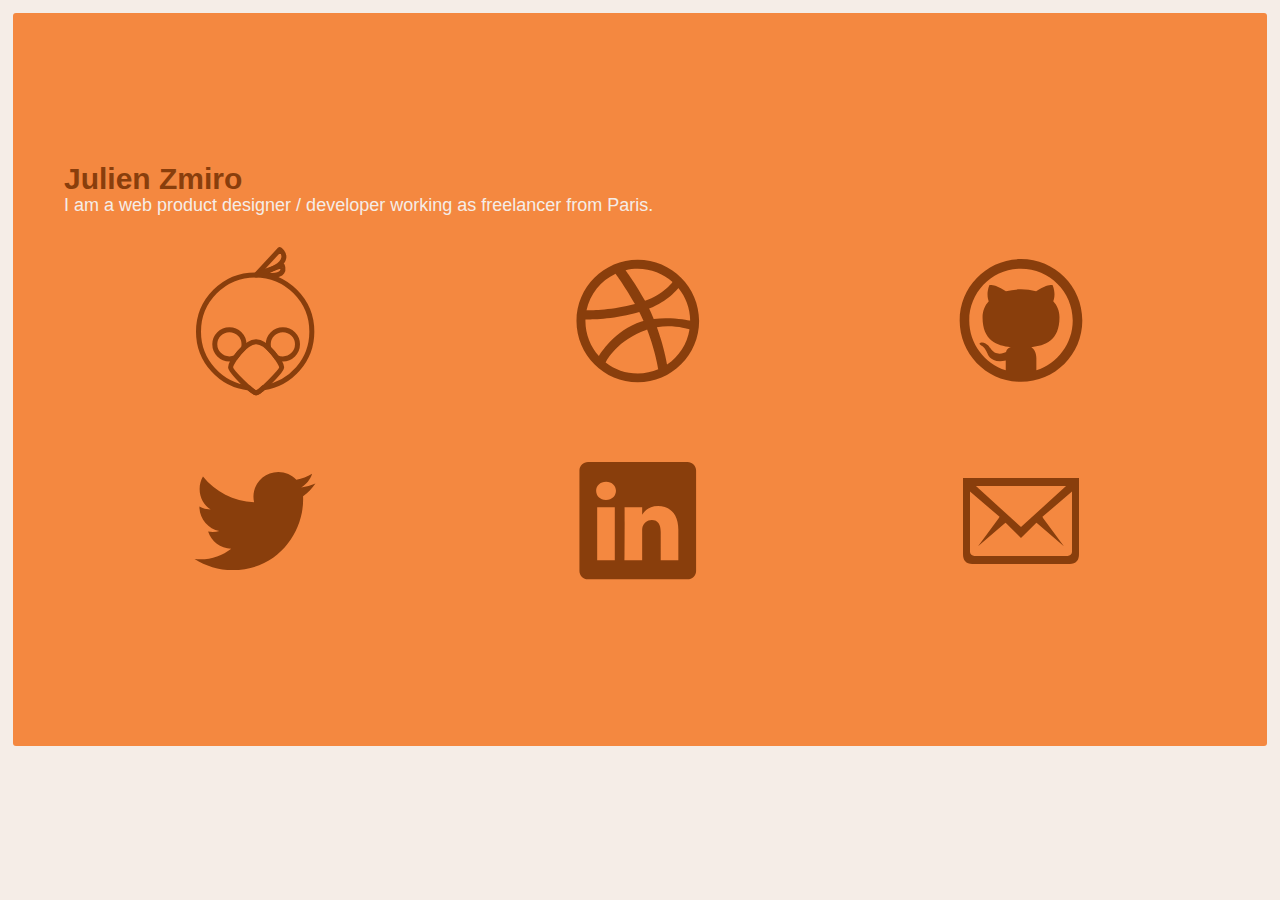
==== index.html @ 88763d29 "Initial commit" ====
<!DOCTYPE html>
<!--[if lt IE 7]>      <html class="no-js lt-ie9 lt-ie8 lt-ie7"> <![endif]-->
<!--[if IE 7]>         <html class="no-js lt-ie9 lt-ie8"> <![endif]-->
<!--[if IE 8]>         <html class="no-js lt-ie9"> <![endif]-->
<!--[if gt IE 8]><!--> <html class="no-js"> <!--<![endif]-->
    <head>
        <meta charset="utf-8">
        <meta http-equiv="X-UA-Compatible" content="IE=edge,chrome=1">
        <title>Julien Zmiro - UX / UI designer and developer</title>
        <meta name="description" content="Julien Zmiro, UX / UI / product designer and developer.">
        <meta name="viewport" content="width=device-width">
        <link rel="stylesheet" href="css/screen.css">
        <!--<script src="js/vendor/modernizr-2.6.2.min.js"></script>-->
    </head>
    <body>

        <section id="container">
            <header>
                <h1>Julien Zmiro</h1>
                <p>I am a web product designer / developer working as freelancer from Paris.</p>
            </header>
            <nav class="clearfix">
                <a href="http://www.n3rdb1rd.com" title="My UX design portfolio">
                    <svg version="1.1"
                         xmlns="http://www.w3.org/2000/svg" xmlns:xlink="http://www.w3.org/1999/xlink" xmlns:a="http://ns.adobe.com/AdobeSVGViewerExtensions/3.0/"
                         x="0px" y="0px" width="128px" height="156px" viewBox="-5 -4 128 156" overflow="visible" enable-background="new -5 -4 128 156"
                         xml:space="preserve">
                    <defs>
                    </defs>
                    <path fill="none" stroke="#893E0C" stroke-width="5" stroke-miterlimit="10" d="M47.432,101.404
                        c0.383-1.307,0.598-2.686,0.598-4.115c0-8.076-6.546-14.622-14.622-14.622c-8.076,0-14.622,6.546-14.622,14.622
                        c0,8.075,6.546,14.622,14.622,14.622c2.213,0,4.304-0.507,6.185-1.388C41.758,107.447,44.477,104.173,47.432,101.404z"/>
                    <path fill="none" stroke="#893E0C" stroke-width="5" stroke-linecap="round" stroke-linejoin="round" stroke-miterlimit="10" d="
                        M60.139,28.012L83.75,2.5C83.75,2.5,102.525,15.523,60.139,28.012z"/>
                    <path fill="none" stroke="#893E0C" stroke-width="5" stroke-linecap="round" stroke-linejoin="round" stroke-miterlimit="10" d="
                        M62.574,26.721L86.17,18.47C86.17,18.469,93.71,33.068,62.574,26.721z"/>
                    <path fill="none" stroke="#893E0C" stroke-width="5" stroke-miterlimit="10" d="M86.868,82.667c-8.075,0-14.622,6.546-14.622,14.622
                        c0,1.486,0.227,2.921,0.638,4.273c2.841,2.705,5.46,5.873,7.578,8.854c1.937,0.946,4.104,1.493,6.406,1.493
                        c8.075,0,14.622-6.547,14.622-14.622S94.943,82.667,86.868,82.667z"/>
                    <path fill="none" stroke="#893E0C" stroke-width="5" stroke-miterlimit="10" d="M61.197,145.461
                        c0.064-0.032,0.131-0.065,0.199-0.102c0.174-0.092,0.359-0.197,0.555-0.315c0.061-0.037,0.118-0.07,0.182-0.109
                        c0.543-0.341,1.159-0.771,1.834-1.282c0.031-0.022,0.062-0.048,0.093-0.07c0.312-0.236,0.634-0.489,0.967-0.756
                        c0.057-0.045,0.114-0.092,0.173-0.139c0.333-0.269,0.675-0.549,1.026-0.844c0.035-0.029,0.069-0.058,0.104-0.088
                        c0.397-0.335,0.803-0.681,1.22-1.044c27.32-4.052,48.284-27.599,48.284-56.045C115.834,53.371,90.463,28,59.167,28
                        S2.5,53.371,2.5,84.667c0,29.19,22.075,53.218,50.441,56.319c0.008,0.008,0.017,0.014,0.025,0.021
                        c0.385,0.327,0.76,0.642,1.127,0.944c0.045,0.036,0.089,0.073,0.134,0.109c0.352,0.288,0.694,0.562,1.026,0.824
                        c0.032,0.024,0.064,0.051,0.096,0.075c0.728,0.569,1.406,1.071,2.016,1.486c0.028,0.019,0.053,0.034,0.08,0.053
                        c0.258,0.174,0.503,0.331,0.735,0.473c0.068,0.041,0.131,0.077,0.197,0.116c0.187,0.109,0.363,0.207,0.529,0.292
                        c0.066,0.033,0.132,0.067,0.195,0.097c0.159,0.075,0.304,0.135,0.44,0.184c0.048,0.017,0.1,0.039,0.145,0.053
                        c0.171,0.052,0.326,0.085,0.453,0.085c0.129,0,0.287-0.035,0.462-0.09c0.046-0.015,0.101-0.038,0.149-0.057
                        C60.889,145.602,61.037,145.539,61.197,145.461z"/>
                    <path fill="none" stroke="#893E0C" stroke-width="5" stroke-miterlimit="10" d="M60.139,145.799
                        c-3.582,0-25.519-21.324-25.519-25.52c0-4.196,14.185-25.521,25.519-25.521c11.334,0,25.52,21.8,25.52,25.521
                        S63.721,145.799,60.139,145.799z"/>
                    </svg>
                    <h2>My UX design portfolio</h2>
                </a>
                <a href="http://www.dribbble.com/zmiro" title="My dribbble profile">
                    <svg version="1.1"
                         xmlns="http://www.w3.org/2000/svg" xmlns:xlink="http://www.w3.org/1999/xlink" xmlns:a="http://ns.adobe.com/AdobeSVGViewerExtensions/3.0/"
                         x="0px" y="0px" width="128px" height="156px" viewBox="-2.485 -16.667 128 156"
                         overflow="visible" enable-background="new -2.485 -16.667 128 156" xml:space="preserve">
                    <g id="ball_1_">
                        <g>
                            <path fill-rule="evenodd" clip-rule="evenodd" fill="#893e0c" d="M61.317,0C27.507,0,0,27.507,0,61.317
                                c0,33.811,27.507,61.318,61.317,61.318c33.811,0,61.318-27.507,61.318-61.318C122.635,27.507,95.128,0,61.317,0z M101.859,28.277
                                c7.295,8.913,11.712,20.264,11.827,32.625c-1.727-0.365-19.043-3.877-36.47-1.686c-0.368-0.897-0.742-1.798-1.129-2.703
                                c-1.087-2.554-2.256-5.091-3.474-7.586C91.978,41.021,100.754,29.771,101.859,28.277z M61.317,9.022
                                c13.308,0,25.47,4.992,34.719,13.198c-0.942,1.342-8.827,11.938-27.45,18.919c-8.582-15.768-18.095-28.722-19.542-30.661
                                C52.982,9.529,57.092,9.022,61.317,9.022z M39.051,13.999c1.38,1.894,10.74,14.863,19.418,30.29
                                c-24.499,6.506-46.077,6.412-48.419,6.381C13.445,34.418,24.398,20.91,39.051,13.999z M8.943,61.397
                                c0-0.536,0.01-1.069,0.027-1.601c2.292,0.047,27.671,0.374,53.827-7.454c1.5,2.935,2.932,5.913,4.246,8.888
                                c-0.692,0.195-1.381,0.403-2.063,0.624c-27.012,8.731-41.386,32.531-42.572,34.562C14.042,87.131,8.943,74.849,8.943,61.397z
                                 M61.317,113.772c-12.108,0-23.268-4.131-32.148-11.057c0.942-1.927,11.547-22.412,41.088-32.707
                                c0.115-0.039,0.23-0.077,0.346-0.116C77.956,89,80.997,105.014,81.776,109.61C75.488,112.288,68.573,113.772,61.317,113.772z
                                 M90.581,104.815c-0.536-3.187-3.324-18.519-10.175-37.343c16.413-2.628,30.832,1.674,32.624,2.238
                                C110.696,84.284,102.331,96.87,90.581,104.815z"/>
                        </g>
                    </g>
                    </svg>
                    <h2>My dribbble profile</h2>
                </a>
                <a href="http://www.github.com/julienzmiro" title="My gihub profile">
                    <svg version="1.1"
                         xmlns="http://www.w3.org/2000/svg" xmlns:xlink="http://www.w3.org/1999/xlink" xmlns:a="http://ns.adobe.com/AdobeSVGViewerExtensions/3.0/"
                         x="0px" y="0px" width="128px" height="156px" viewBox="-2.667 -16.064 128 156"
                         overflow="visible" enable-background="new -2.667 -16.064 128 156" xml:space="preserve">
                    <path fill="#893e0c" d="M122.651,61.356c0,33.914-27.44,61.355-61.357,61.355C27.44,122.711,0,95.27,0,61.356C0,27.502,27.44,0,61.294,0
                        C95.21,0,122.651,27.502,122.651,61.356 M76.695,111.207c21.091-6.949,36.37-26.603,36.37-49.851
                        c0-28.581-23.185-51.769-51.771-51.769c-28.519,0-51.707,23.188-51.707,51.769c0,23.248,15.338,42.96,36.492,49.851v-9.765
                        c-15.101,3.414-18.277-7.071-18.277-7.071c-2.396-6.172-5.87-7.789-5.87-7.789c-4.854-3.296,0.356-3.235,0.356-3.235
                        c5.334,0.359,8.148,5.451,8.148,5.451c5.035,8.63,13.364,5.514,15.941,4.255c0.778-3.775,3.715-4.555,4.674-4.854
                        C37.45,86.761,22.89,81.848,22.89,58.3c0-6.591,2.335-11.983,6.17-16.178c-0.599-1.558-2.696-7.669,0.597-15.998
                        c0,0,5.093-1.616,16.602,6.171c4.792-1.318,9.942-1.978,15.097-2.037c5.093,0.059,10.246,0.718,15.103,2.037
                        c11.505-7.788,16.533-6.171,16.533-6.171c3.297,8.329,1.259,14.44,0.601,15.998c3.895,4.195,6.23,9.587,6.23,16.178
                        c0,23.548-14.561,28.402-28.157,29.839c2.452,1.678,5.029,4.854,5.029,10.905V111.207z"/>
                    </svg>
                    <h2>My github profile</h2>
                </a>
                <a href="http://www.twitter.com/zmiro" title="Twitter">
                    <svg version="1.1"
                         xmlns="http://www.w3.org/2000/svg" xmlns:xlink="http://www.w3.org/1999/xlink" xmlns:a="http://ns.adobe.com/AdobeSVGViewerExtensions/3.0/"
                         x="0px" y="0px" width="128px" height="156px" viewBox="-3.556 -28.879 128 156"
                         overflow="visible" enable-background="new -3.556 -28.879 128 156" xml:space="preserve">
                    <path fill="#893e0c" d="M120.889,11.63c-4.447,1.973-9.228,3.306-14.244,3.905c5.12-3.069,9.053-7.93,10.904-13.722
                        c-4.792,2.842-10.101,4.906-15.75,6.019C97.275,3.012,90.829,0,83.696,0C69.999,0,58.894,11.104,58.894,24.801
                        c0,1.944,0.219,3.837,0.642,5.652C38.924,29.419,20.648,19.545,8.416,4.54c-2.135,3.663-3.358,7.923-3.358,12.469
                        c0,8.605,4.378,16.196,11.033,20.644c-4.065-0.129-7.89-1.245-11.233-3.103c-0.002,0.104-0.002,0.208-0.002,0.312
                        c0,12.017,8.549,22.04,19.895,24.319c-2.081,0.566-4.272,0.87-6.534,0.87c-1.598,0-3.151-0.155-4.666-0.445
                        c3.156,9.854,12.315,17.024,23.168,17.224C28.23,83.482,17.537,87.447,5.917,87.447C3.915,87.447,1.94,87.33,0,87.1
                        c10.976,7.037,24.013,11.144,38.019,11.144c45.619,0,70.566-37.792,70.566-70.566c0-1.075-0.024-2.145-0.072-3.209
                        C113.359,20.972,117.563,16.604,120.889,11.63z"/>
                    </svg>
                    <h2>My twitter profile</h2>
                </a>
                <a href="http://www.linkedin.com/in/julienzmiro" title="LinkedIn">
                    <svg version="1.1"
                         xmlns="http://www.w3.org/2000/svg" xmlns:xlink="http://www.w3.org/1999/xlink" xmlns:a="http://ns.adobe.com/AdobeSVGViewerExtensions/3.0/"
                         x="0px" y="0px" width="128px" height="156px" viewBox="-5.438 -18.979 128 156"
                         overflow="visible" enable-background="new -5.438 -18.979 128 156" xml:space="preserve">
                    <path fill="#893e0c" d="M108.035,0H8.622C3.861,0,0,3.766,0,8.409v100.578c0,4.645,3.861,8.408,8.622,8.408h99.414 c4.762,0,8.621-3.764,8.621-8.408V8.409C116.656,3.766,112.797,0,108.035,0z M35.362,98.272h-17.62V45.262h17.62V98.272z M26.553,38.024h-0.114c-5.915,0-9.737-4.071-9.737-9.158c0-5.202,3.939-9.159,9.969-9.159c6.026,0,9.737,3.958,9.852,9.159 C36.522,33.954,32.697,38.024,26.553,38.024z M98.896,98.272H81.278v-28.36c0-7.125-2.551-11.986-8.927-11.986 c-4.866,0-7.767,3.277-9.039,6.444c-0.466,1.132-0.58,2.716-0.58,4.3v29.603H45.113c0,0,0.231-48.037,0-53.011h17.619v7.509 c2.341-3.613,6.527-8.753,15.879-8.753c11.593,0,20.285,7.577,20.285,23.858V98.272z"/>
                    </svg>
                    <h2>My LinkedIn profile</h2>
                </a>
                <a href="http://www.n3rdb1rd.com/contact#email" title="Contact">
                    <svg version="1.1"
                         xmlns="http://www.w3.org/2000/svg" xmlns:xlink="http://www.w3.org/1999/xlink" xmlns:a="http://ns.adobe.com/AdobeSVGViewerExtensions/3.0/"
                         x="0px" y="0px" width="128px" height="156px" viewBox="-6 -35 128 156"
                         overflow="visible" enable-background="new -6 -35 128 156" xml:space="preserve">
                    <path fill="#893e0c" d="M0,0v76.111C0,82.545,2.9,86,9.333,86h97.334c6.434,0,9.333-3.455,9.333-9.889V0H0z M103.057,8L58,49.057
                        L12.943,8H103.057z M109,74.111c0,2.142-2.191,3.889-4.333,3.889H11.333C9.189,78,7,76.253,7,74.111V13.499l29.562,25.339
                        l-0.866,1.301l-20.64,28.193l26.222-22.694l1.315-0.98l15.401,15.396l15.399-15.396l1.301,0.98l26.194,22.694L80.194,40.14
                        l-0.759-1.301L109,13.499V74.111z"/>
                    </svg>
                    <h2>Reach me by email</h2>
                </a>
            </nav>
        </section>

        <script src="js/main-min.js"></script>

        <!-- Google Analytics: change UA-XXXXX-X to be your site's ID. -->
        <script>
            // var _gaq=[['_setAccount','UA-XXXXX-X'],['_trackPageview']];
            // (function(d,t){var g=d.createElement(t),s=d.getElementsByTagName(t)[0];
            // g.src=('https:'==location.protocol?'//ssl':'//www')+'.google-analytics.com/ga.js';
            // s.parentNode.insertBefore(g,s)}(document,'script'));
        </script>
    </body>
</html>
---- css/screen.css ----
/* normalize.css v1.1.0 | MIT License | git.io/normalize */
/* ==========================================================================
   HTML5 display definitions
   ========================================================================== */
/**
 * Correct `block` display not defined in IE 6/7/8/9 and Firefox 3.
 */
@media -sass-debug-info{filename{font-family:file\:\/\/\/Users\/julienzmiro\/Sites\/jz\/jzv13\/julienzmiro\.com\/sass\/_normalize\.scss}line{font-family:\0000322}}
article,
aside,
details,
figcaption,
figure,
footer,
header,
hgroup,
main,
nav,
section,
summary {
  display: block;
}

/**
 * Correct `inline-block` display not defined in IE 6/7/8/9 and Firefox 3.
 */
@media -sass-debug-info{filename{font-family:file\:\/\/\/Users\/julienzmiro\/Sites\/jz\/jzv13\/julienzmiro\.com\/sass\/_normalize\.scss}line{font-family:\0000332}}
audio,
canvas,
video {
  display: inline-block;
  *display: inline;
  *zoom: 1;
}

/**
 * Prevent modern browsers from displaying `audio` without controls.
 * Remove excess height in iOS 5 devices.
 */
@media -sass-debug-info{filename{font-family:file\:\/\/\/Users\/julienzmiro\/Sites\/jz\/jzv13\/julienzmiro\.com\/sass\/_normalize\.scss}line{font-family:\0000343}}
audio:not([controls]) {
  display: none;
  height: 0;
}

/**
 * Address styling not present in IE 7/8/9, Firefox 3, and Safari 4.
 * Known issue: no IE 6 support.
 */
@media -sass-debug-info{filename{font-family:file\:\/\/\/Users\/julienzmiro\/Sites\/jz\/jzv13\/julienzmiro\.com\/sass\/_normalize\.scss}line{font-family:\0000353}}
[hidden] {
  display: none;
}

/* ==========================================================================
   Base
   ========================================================================== */
/**
 * 1. Correct text resizing oddly in IE 6/7 when body `font-size` is set using
 *    `em` units.
 * 2. Prevent iOS text size adjust after orientation change, without disabling
 *    user zoom.
 */
@media -sass-debug-info{filename{font-family:file\:\/\/\/Users\/julienzmiro\/Sites\/jz\/jzv13\/julienzmiro\.com\/sass\/_normalize\.scss}line{font-family:\0000368}}
html {
  font-size: 100%;
  /* 1 */
  -webkit-text-size-adjust: 100%;
  /* 2 */
  -ms-text-size-adjust: 100%;
  /* 2 */
}

/**
 * Address `font-family` inconsistency between `textarea` and other form
 * elements.
 */
@media -sass-debug-info{filename{font-family:file\:\/\/\/Users\/julienzmiro\/Sites\/jz\/jzv13\/julienzmiro\.com\/sass\/_normalize\.scss}line{font-family:\0000383}}
html,
button,
input,
select,
textarea {
  font-family: sans-serif;
}

/**
 * Address margins handled incorrectly in IE 6/7.
 */
@media -sass-debug-info{filename{font-family:file\:\/\/\/Users\/julienzmiro\/Sites\/jz\/jzv13\/julienzmiro\.com\/sass\/_normalize\.scss}line{font-family:\0000391}}
body {
  margin: 0;
}

/* ==========================================================================
   Links
   ========================================================================== */
/**
 * Address `outline` inconsistency between Chrome and other browsers.
 */
@media -sass-debug-info{filename{font-family:file\:\/\/\/Users\/julienzmiro\/Sites\/jz\/jzv13\/julienzmiro\.com\/sass\/_normalize\.scss}line{font-family:\00003103}}
a:focus {
  outline: thin dotted;
}

/**
 * Improve readability when focused and also mouse hovered in all browsers.
 */
@media -sass-debug-info{filename{font-family:file\:\/\/\/Users\/julienzmiro\/Sites\/jz\/jzv13\/julienzmiro\.com\/sass\/_normalize\.scss}line{font-family:\00003112}}
a:active,
a:hover {
  outline: 0;
}

/* ==========================================================================
   Typography
   ========================================================================== */
/**
 * Address font sizes and margins set differently in IE 6/7.
 * Address font sizes within `section` and `article` in Firefox 4+, Safari 5,
 * and Chrome.
 */
@media -sass-debug-info{filename{font-family:file\:\/\/\/Users\/julienzmiro\/Sites\/jz\/jzv13\/julienzmiro\.com\/sass\/_normalize\.scss}line{font-family:\00003126}}
h1 {
  font-size: 2em;
  margin: 0.67em 0;
}

@media -sass-debug-info{filename{font-family:file\:\/\/\/Users\/julienzmiro\/Sites\/jz\/jzv13\/julienzmiro\.com\/sass\/_normalize\.scss}line{font-family:\00003131}}
h2 {
  font-size: 1.5em;
  margin: 0.83em 0;
}

@media -sass-debug-info{filename{font-family:file\:\/\/\/Users\/julienzmiro\/Sites\/jz\/jzv13\/julienzmiro\.com\/sass\/_normalize\.scss}line{font-family:\00003136}}
h3 {
  font-size: 1.17em;
  margin: 1em 0;
}

@media -sass-debug-info{filename{font-family:file\:\/\/\/Users\/julienzmiro\/Sites\/jz\/jzv13\/julienzmiro\.com\/sass\/_normalize\.scss}line{font-family:\00003141}}
h4 {
  font-size: 1em;
  margin: 1.33em 0;
}

@media -sass-debug-info{filename{font-family:file\:\/\/\/Users\/julienzmiro\/Sites\/jz\/jzv13\/julienzmiro\.com\/sass\/_normalize\.scss}line{font-family:\00003146}}
h5 {
  font-size: 0.83em;
  margin: 1.67em 0;
}

@media -sass-debug-info{filename{font-family:file\:\/\/\/Users\/julienzmiro\/Sites\/jz\/jzv13\/julienzmiro\.com\/sass\/_normalize\.scss}line{font-family:\00003151}}
h6 {
  font-size: 0.67em;
  margin: 2.33em 0;
}

/**
 * Address styling not present in IE 7/8/9, Safari 5, and Chrome.
 */
@media -sass-debug-info{filename{font-family:file\:\/\/\/Users\/julienzmiro\/Sites\/jz\/jzv13\/julienzmiro\.com\/sass\/_normalize\.scss}line{font-family:\00003160}}
abbr[title] {
  border-bottom: 1px dotted;
}

/**
 * Address style set to `bolder` in Firefox 3+, Safari 4/5, and Chrome.
 */
@media -sass-debug-info{filename{font-family:file\:\/\/\/Users\/julienzmiro\/Sites\/jz\/jzv13\/julienzmiro\.com\/sass\/_normalize\.scss}line{font-family:\00003169}}
b,
strong {
  font-weight: bold;
}

@media -sass-debug-info{filename{font-family:file\:\/\/\/Users\/julienzmiro\/Sites\/jz\/jzv13\/julienzmiro\.com\/sass\/_normalize\.scss}line{font-family:\00003173}}
blockquote {
  margin: 1em 40px;
}

/**
 * Address styling not present in Safari 5 and Chrome.
 */
@media -sass-debug-info{filename{font-family:file\:\/\/\/Users\/julienzmiro\/Sites\/jz\/jzv13\/julienzmiro\.com\/sass\/_normalize\.scss}line{font-family:\00003181}}
dfn {
  font-style: italic;
}

/**
 * Address differences between Firefox and other browsers.
 * Known issue: no IE 6/7 normalization.
 */
@media -sass-debug-info{filename{font-family:file\:\/\/\/Users\/julienzmiro\/Sites\/jz\/jzv13\/julienzmiro\.com\/sass\/_normalize\.scss}line{font-family:\00003190}}
hr {
  -moz-box-sizing: content-box;
  box-sizing: content-box;
  height: 0;
}

/**
 * Address styling not present in IE 6/7/8/9.
 */
@media -sass-debug-info{filename{font-family:file\:\/\/\/Users\/julienzmiro\/Sites\/jz\/jzv13\/julienzmiro\.com\/sass\/_normalize\.scss}line{font-family:\00003200}}
mark {
  background: #ff0;
  color: #000;
}

/**
 * Address margins set differently in IE 6/7.
 */
@media -sass-debug-info{filename{font-family:file\:\/\/\/Users\/julienzmiro\/Sites\/jz\/jzv13\/julienzmiro\.com\/sass\/_normalize\.scss}line{font-family:\00003210}}
p,
pre {
  margin: 1em 0;
}

/**
 * Correct font family set oddly in IE 6, Safari 4/5, and Chrome.
 */
@media -sass-debug-info{filename{font-family:file\:\/\/\/Users\/julienzmiro\/Sites\/jz\/jzv13\/julienzmiro\.com\/sass\/_normalize\.scss}line{font-family:\00003221}}
code,
kbd,
pre,
samp {
  font-family: monospace, serif;
  _font-family: "courier new", monospace;
  font-size: 1em;
}

/**
 * Improve readability of pre-formatted text in all browsers.
 */
@media -sass-debug-info{filename{font-family:file\:\/\/\/Users\/julienzmiro\/Sites\/jz\/jzv13\/julienzmiro\.com\/sass\/_normalize\.scss}line{font-family:\00003231}}
pre {
  white-space: pre;
  white-space: pre-wrap;
  word-wrap: break-word;
}

/**
 * Address CSS quotes not supported in IE 6/7.
 */
@media -sass-debug-info{filename{font-family:file\:\/\/\/Users\/julienzmiro\/Sites\/jz\/jzv13\/julienzmiro\.com\/sass\/_normalize\.scss}line{font-family:\00003241}}
q {
  quotes: none;
}

/**
 * Address `quotes` property not supported in Safari 4.
 */
@media -sass-debug-info{filename{font-family:file\:\/\/\/Users\/julienzmiro\/Sites\/jz\/jzv13\/julienzmiro\.com\/sass\/_normalize\.scss}line{font-family:\00003250}}
q:before,
q:after {
  content: '';
  content: none;
}

/**
 * Address inconsistent and variable font size in all browsers.
 */
@media -sass-debug-info{filename{font-family:file\:\/\/\/Users\/julienzmiro\/Sites\/jz\/jzv13\/julienzmiro\.com\/sass\/_normalize\.scss}line{font-family:\00003259}}
small {
  font-size: 80%;
}

/**
 * Prevent `sub` and `sup` affecting `line-height` in all browsers.
 */
@media -sass-debug-info{filename{font-family:file\:\/\/\/Users\/julienzmiro\/Sites\/jz\/jzv13\/julienzmiro\.com\/sass\/_normalize\.scss}line{font-family:\00003268}}
sub,
sup {
  font-size: 75%;
  line-height: 0;
  position: relative;
  vertical-align: baseline;
}

@media -sass-debug-info{filename{font-family:file\:\/\/\/Users\/julienzmiro\/Sites\/jz\/jzv13\/julienzmiro\.com\/sass\/_normalize\.scss}line{font-family:\00003275}}
sup {
  top: -0.5em;
}

@media -sass-debug-info{filename{font-family:file\:\/\/\/Users\/julienzmiro\/Sites\/jz\/jzv13\/julienzmiro\.com\/sass\/_normalize\.scss}line{font-family:\00003279}}
sub {
  bottom: -0.25em;
}

/* ==========================================================================
   Lists
   ========================================================================== */
/**
 * Address margins set differently in IE 6/7.
 */
@media -sass-debug-info{filename{font-family:file\:\/\/\/Users\/julienzmiro\/Sites\/jz\/jzv13\/julienzmiro\.com\/sass\/_normalize\.scss}line{font-family:\00003294}}
dl,
menu,
ol,
ul {
  margin: 1em 0;
}

@media -sass-debug-info{filename{font-family:file\:\/\/\/Users\/julienzmiro\/Sites\/jz\/jzv13\/julienzmiro\.com\/sass\/_normalize\.scss}line{font-family:\00003298}}
dd {
  margin: 0 0 0 40px;
}

/**
 * Address paddings set differently in IE 6/7.
 */
@media -sass-debug-info{filename{font-family:file\:\/\/\/Users\/julienzmiro\/Sites\/jz\/jzv13\/julienzmiro\.com\/sass\/_normalize\.scss}line{font-family:\00003308}}
menu,
ol,
ul {
  padding: 0 0 0 40px;
}

/**
 * Correct list images handled incorrectly in IE 7.
 */
@media -sass-debug-info{filename{font-family:file\:\/\/\/Users\/julienzmiro\/Sites\/jz\/jzv13\/julienzmiro\.com\/sass\/_normalize\.scss}line{font-family:\00003317}}
nav ul,
nav ol {
  list-style: none;
  list-style-image: none;
}

/* ==========================================================================
   Embedded content
   ========================================================================== */
/**
 * 1. Remove border when inside `a` element in IE 6/7/8/9 and Firefox 3.
 * 2. Improve image quality when scaled in IE 7.
 */
@media -sass-debug-info{filename{font-family:file\:\/\/\/Users\/julienzmiro\/Sites\/jz\/jzv13\/julienzmiro\.com\/sass\/_normalize\.scss}line{font-family:\00003331}}
img {
  border: 0;
  /* 1 */
  -ms-interpolation-mode: bicubic;
  /* 2 */
}

/**
 * Correct overflow displayed oddly in IE 9.
 */
@media -sass-debug-info{filename{font-family:file\:\/\/\/Users\/julienzmiro\/Sites\/jz\/jzv13\/julienzmiro\.com\/sass\/_normalize\.scss}line{font-family:\00003340}}
svg:not(:root) {
  overflow: hidden;
}

/* ==========================================================================
   Figures
   ========================================================================== */
/**
 * Address margin not present in IE 6/7/8/9, Safari 5, and Opera 11.
 */
@media -sass-debug-info{filename{font-family:file\:\/\/\/Users\/julienzmiro\/Sites\/jz\/jzv13\/julienzmiro\.com\/sass\/_normalize\.scss}line{font-family:\00003352}}
figure {
  margin: 0;
}

/* ==========================================================================
   Forms
   ========================================================================== */
/**
 * Correct margin displayed oddly in IE 6/7.
 */
@media -sass-debug-info{filename{font-family:file\:\/\/\/Users\/julienzmiro\/Sites\/jz\/jzv13\/julienzmiro\.com\/sass\/_normalize\.scss}line{font-family:\00003364}}
form {
  margin: 0;
}

/**
 * Define consistent border, margin, and padding.
 */
@media -sass-debug-info{filename{font-family:file\:\/\/\/Users\/julienzmiro\/Sites\/jz\/jzv13\/julienzmiro\.com\/sass\/_normalize\.scss}line{font-family:\00003372}}
fieldset {
  border: 1px solid silver;
  margin: 0 2px;
  padding: 0.35em 0.625em 0.75em;
}

/**
 * 1. Correct color not being inherited in IE 6/7/8/9.
 * 2. Correct text not wrapping in Firefox 3.
 * 3. Correct alignment displayed oddly in IE 6/7.
 */
@media -sass-debug-info{filename{font-family:file\:\/\/\/Users\/julienzmiro\/Sites\/jz\/jzv13\/julienzmiro\.com\/sass\/_normalize\.scss}line{font-family:\00003384}}
legend {
  border: 0;
  /* 1 */
  padding: 0;
  white-space: normal;
  /* 2 */
  *margin-left: -7px;
  /* 3 */
}

/**
 * 1. Correct font size not being inherited in all browsers.
 * 2. Address margins set differently in IE 6/7, Firefox 3+, Safari 5,
 *    and Chrome.
 * 3. Improve appearance and consistency in all browsers.
 */
@media -sass-debug-info{filename{font-family:file\:\/\/\/Users\/julienzmiro\/Sites\/jz\/jzv13\/julienzmiro\.com\/sass\/_normalize\.scss}line{font-family:\00003401}}
button,
input,
select,
textarea {
  font-size: 100%;
  /* 1 */
  margin: 0;
  /* 2 */
  vertical-align: baseline;
  /* 3 */
  *vertical-align: middle;
  /* 3 */
}

/**
 * Address Firefox 3+ setting `line-height` on `input` using `!important` in
 * the UA stylesheet.
 */
@media -sass-debug-info{filename{font-family:file\:\/\/\/Users\/julienzmiro\/Sites\/jz\/jzv13\/julienzmiro\.com\/sass\/_normalize\.scss}line{font-family:\00003414}}
button,
input {
  line-height: normal;
}

/**
 * Address inconsistent `text-transform` inheritance for `button` and `select`.
 * All other form control elements do not inherit `text-transform` values.
 * Correct `button` style inheritance in Chrome, Safari 5+, and IE 6+.
 * Correct `select` style inheritance in Firefox 4+ and Opera.
 */
@media -sass-debug-info{filename{font-family:file\:\/\/\/Users\/julienzmiro\/Sites\/jz\/jzv13\/julienzmiro\.com\/sass\/_normalize\.scss}line{font-family:\00003426}}
button,
select {
  text-transform: none;
}

/**
 * 1. Avoid the WebKit bug in Android 4.0.* where (2) destroys native `audio`
 *    and `video` controls.
 * 2. Correct inability to style clickable `input` types in iOS.
 * 3. Improve usability and consistency of cursor style between image-type
 *    `input` and others.
 * 4. Remove inner spacing in IE 7 without affecting normal text inputs.
 *    Known issue: inner spacing remains in IE 6.
 */
@media -sass-debug-info{filename{font-family:file\:\/\/\/Users\/julienzmiro\/Sites\/jz\/jzv13\/julienzmiro\.com\/sass\/_normalize\.scss}line{font-family:\00003443}}
button,
html input[type="button"],
input[type="reset"],
input[type="submit"] {
  -webkit-appearance: button;
  /* 2 */
  cursor: pointer;
  /* 3 */
  *overflow: visible;
  /* 4 */
}

/**
 * Re-set default cursor for disabled elements.
 */
@media -sass-debug-info{filename{font-family:file\:\/\/\/Users\/julienzmiro\/Sites\/jz\/jzv13\/julienzmiro\.com\/sass\/_normalize\.scss}line{font-family:\00003454}}
button[disabled],
html input[disabled] {
  cursor: default;
}

/**
 * 1. Address box sizing set to content-box in IE 8/9.
 * 2. Remove excess padding in IE 8/9.
 * 3. Remove excess padding in IE 7.
 *    Known issue: excess padding remains in IE 6.
 */
@media -sass-debug-info{filename{font-family:file\:\/\/\/Users\/julienzmiro\/Sites\/jz\/jzv13\/julienzmiro\.com\/sass\/_normalize\.scss}line{font-family:\00003466}}
input[type="checkbox"],
input[type="radio"] {
  box-sizing: border-box;
  /* 1 */
  padding: 0;
  /* 2 */
  *height: 13px;
  /* 3 */
  *width: 13px;
  /* 3 */
}

/**
 * 1. Address `appearance` set to `searchfield` in Safari 5 and Chrome.
 * 2. Address `box-sizing` set to `border-box` in Safari 5 and Chrome
 *    (include `-moz` to future-proof).
 */
@media -sass-debug-info{filename{font-family:file\:\/\/\/Users\/julienzmiro\/Sites\/jz\/jzv13\/julienzmiro\.com\/sass\/_normalize\.scss}line{font-family:\00003479}}
input[type="search"] {
  -webkit-appearance: textfield;
  /* 1 */
  -moz-box-sizing: content-box;
  -webkit-box-sizing: content-box;
  /* 2 */
  box-sizing: content-box;
}

/**
 * Remove inner padding and search cancel button in Safari 5 and Chrome
 * on OS X.
 */
@media -sass-debug-info{filename{font-family:file\:\/\/\/Users\/julienzmiro\/Sites\/jz\/jzv13\/julienzmiro\.com\/sass\/_normalize\.scss}line{font-family:\00003492}}
input[type="search"]::-webkit-search-cancel-button,
input[type="search"]::-webkit-search-decoration {
  -webkit-appearance: none;
}

/**
 * Remove inner padding and border in Firefox 3+.
 */
@media -sass-debug-info{filename{font-family:file\:\/\/\/Users\/julienzmiro\/Sites\/jz\/jzv13\/julienzmiro\.com\/sass\/_normalize\.scss}line{font-family:\00003501}}
button::-moz-focus-inner,
input::-moz-focus-inner {
  border: 0;
  padding: 0;
}

/**
 * 1. Remove default vertical scrollbar in IE 6/7/8/9.
 * 2. Improve readability and alignment in all browsers.
 */
@media -sass-debug-info{filename{font-family:file\:\/\/\/Users\/julienzmiro\/Sites\/jz\/jzv13\/julienzmiro\.com\/sass\/_normalize\.scss}line{font-family:\00003511}}
textarea {
  overflow: auto;
  /* 1 */
  vertical-align: top;
  /* 2 */
}

/* ==========================================================================
   Tables
   ========================================================================== */
/**
 * Remove most spacing between table cells.
 */
@media -sass-debug-info{filename{font-family:file\:\/\/\/Users\/julienzmiro\/Sites\/jz\/jzv13\/julienzmiro\.com\/sass\/_normalize\.scss}line{font-family:\00003524}}
table {
  border-collapse: collapse;
  border-spacing: 0;
}

/*
 * HTML5 Boilerplate
 *
 * What follows is the result of much research on cross-browser styling.
 * Credit left inline and big thanks to Nicolas Gallagher, Jonathan Neal,
 * Kroc Camen, and the H5BP dev community and team.
 */
/* ==========================================================================
   Base styles: opinionated defaults
   ========================================================================== */
@media -sass-debug-info{filename{font-family:file\:\/\/\/Users\/julienzmiro\/Sites\/jz\/jzv13\/julienzmiro\.com\/sass\/_html5boilerplate\.scss}line{font-family:\0000317}}
html,
button,
input,
select,
textarea {
  color: #222;
}

@media -sass-debug-info{filename{font-family:file\:\/\/\/Users\/julienzmiro\/Sites\/jz\/jzv13\/julienzmiro\.com\/sass\/_html5boilerplate\.scss}line{font-family:\0000321}}
body {
  font-size: 1em;
  line-height: 1.4;
}

/*
 * Remove text-shadow in selection highlight: h5bp.com/i
 * These selection declarations have to be separate.
 * Customize the background color to match your design.
 */
@media -sass-debug-info{filename{font-family:file\:\/\/\/Users\/julienzmiro\/Sites\/jz\/jzv13\/julienzmiro\.com\/sass\/_html5boilerplate\.scss}line{font-family:\0000332}}
::-moz-selection {
  background: #b3d4fc;
  text-shadow: none;
}

@media -sass-debug-info{filename{font-family:file\:\/\/\/Users\/julienzmiro\/Sites\/jz\/jzv13\/julienzmiro\.com\/sass\/_html5boilerplate\.scss}line{font-family:\0000337}}
::selection {
  background: #b3d4fc;
  text-shadow: none;
}

/*
 * A better looking default horizontal rule
 */
@media -sass-debug-info{filename{font-family:file\:\/\/\/Users\/julienzmiro\/Sites\/jz\/jzv13\/julienzmiro\.com\/sass\/_html5boilerplate\.scss}line{font-family:\0000346}}
hr {
  display: block;
  height: 1px;
  border: 0;
  border-top: 1px solid #cccccc;
  margin: 1em 0;
  padding: 0;
}

/*
 * Remove the gap between images and the bottom of their containers: h5bp.com/i/440
 */
@media -sass-debug-info{filename{font-family:file\:\/\/\/Users\/julienzmiro\/Sites\/jz\/jzv13\/julienzmiro\.com\/sass\/_html5boilerplate\.scss}line{font-family:\0000359}}
img {
  vertical-align: middle;
}

/*
 * Remove default fieldset styles.
 */
@media -sass-debug-info{filename{font-family:file\:\/\/\/Users\/julienzmiro\/Sites\/jz\/jzv13\/julienzmiro\.com\/sass\/_html5boilerplate\.scss}line{font-family:\0000367}}
fieldset {
  border: 0;
  margin: 0;
  padding: 0;
}

/*
 * Allow only vertical resizing of textareas.
 */
@media -sass-debug-info{filename{font-family:file\:\/\/\/Users\/julienzmiro\/Sites\/jz\/jzv13\/julienzmiro\.com\/sass\/_html5boilerplate\.scss}line{font-family:\0000377}}
textarea {
  resize: vertical;
}

/* ==========================================================================
   Author's custom styles
   ========================================================================== */
/* ==========================================================================
   Helper classes
   ========================================================================== */
/*
 * Image replacement
 */
@media -sass-debug-info{filename{font-family:file\:\/\/\/Users\/julienzmiro\/Sites\/jz\/jzv13\/julienzmiro\.com\/sass\/_html5boilerplate\.scss}line{font-family:\00003104}}
.ir {
  background-color: transparent;
  border: 0;
  overflow: hidden;
  /* IE 6/7 fallback */
  *text-indent: -9999px;
}

@media -sass-debug-info{filename{font-family:file\:\/\/\/Users\/julienzmiro\/Sites\/jz\/jzv13\/julienzmiro\.com\/sass\/_html5boilerplate\.scss}line{font-family:\00003112}}
.ir:before {
  content: "";
  display: block;
  width: 0;
  height: 150%;
}

/*
 * Hide from both screenreaders and browsers: h5bp.com/u
 */
@media -sass-debug-info{filename{font-family:file\:\/\/\/Users\/julienzmiro\/Sites\/jz\/jzv13\/julienzmiro\.com\/sass\/_html5boilerplate\.scss}line{font-family:\00003123}}
.hidden {
  display: none !important;
  visibility: hidden;
}

/*
 * Hide only visually, but have it available for screenreaders: h5bp.com/v
 */
@media -sass-debug-info{filename{font-family:file\:\/\/\/Users\/julienzmiro\/Sites\/jz\/jzv13\/julienzmiro\.com\/sass\/_html5boilerplate\.scss}line{font-family:\00003132}}
.visuallyhidden {
  border: 0;
  clip: rect(0 0 0 0);
  height: 1px;
  margin: -1px;
  overflow: hidden;
  padding: 0;
  position: absolute;
  width: 1px;
}

/*
 * Extends the .visuallyhidden class to allow the element to be focusable
 * when navigated to via the keyboard: h5bp.com/p
 */
@media -sass-debug-info{filename{font-family:file\:\/\/\/Users\/julienzmiro\/Sites\/jz\/jzv13\/julienzmiro\.com\/sass\/_html5boilerplate\.scss}line{font-family:\00003149}}
.visuallyhidden.focusable:active,
.visuallyhidden.focusable:focus {
  clip: auto;
  height: auto;
  margin: 0;
  overflow: visible;
  position: static;
  width: auto;
}

/*
 * Hide visually and from screenreaders, but maintain layout
 */
@media -sass-debug-info{filename{font-family:file\:\/\/\/Users\/julienzmiro\/Sites\/jz\/jzv13\/julienzmiro\.com\/sass\/_html5boilerplate\.scss}line{font-family:\00003162}}
.invisible {
  visibility: hidden;
}

/*
 * Clearfix: contain floats
 *
 * For modern browsers
 * 1. The space content is one way to avoid an Opera bug when the
 *    `contenteditable` attribute is included anywhere else in the document.
 *    Otherwise it causes space to appear at the top and bottom of elements
 *    that receive the `clearfix` class.
 * 2. The use of `table` rather than `block` is only necessary if using
 *    `:before` to contain the top-margins of child elements.
 */
@media -sass-debug-info{filename{font-family:file\:\/\/\/Users\/julienzmiro\/Sites\/jz\/jzv13\/julienzmiro\.com\/sass\/_html5boilerplate\.scss}line{font-family:\00003179}}
.clearfix:before,
.clearfix:after {
  content: " ";
  /* 1 */
  display: table;
  /* 2 */
}

@media -sass-debug-info{filename{font-family:file\:\/\/\/Users\/julienzmiro\/Sites\/jz\/jzv13\/julienzmiro\.com\/sass\/_html5boilerplate\.scss}line{font-family:\00003184}}
.clearfix:after {
  clear: both;
}

/*
 * For IE 6/7 only
 * Include this rule to trigger hasLayout and contain floats.
 */
@media -sass-debug-info{filename{font-family:file\:\/\/\/Users\/julienzmiro\/Sites\/jz\/jzv13\/julienzmiro\.com\/sass\/_html5boilerplate\.scss}line{font-family:\00003193}}
.clearfix {
  *zoom: 1;
}

/* ==========================================================================
   EXAMPLE Media Queries for Responsive Design.
   Theses examples override the primary ('mobile first') styles.
   Modify as content requires.
   ========================================================================== */
@media only screen and (min-width: 35em) {
  /* Style adjustments for viewports that meet the condition */
}
@media print, (-o-min-device-pixel-ratio: 5 / 4), (-webkit-min-device-pixel-ratio: 1.25), (min-resolution: 120dpi) {
  /* Style adjustments for high resolution devices */
}
/* ==========================================================================
   Print styles.
   Inlined to avoid required HTTP connection: h5bp.com/r
   ========================================================================== */
@media print {
@media -sass-debug-info{filename{font-family:file\:\/\/\/Users\/julienzmiro\/Sites\/jz\/jzv13\/julienzmiro\.com\/sass\/_html5boilerplate\.scss}line{font-family:\00003220}}
  * {
    background: transparent !important;
    color: black !important;
    /* Black prints faster: h5bp.com/s */
    box-shadow: none !important;
    text-shadow: none !important;
  }

@media -sass-debug-info{filename{font-family:file\:\/\/\/Users\/julienzmiro\/Sites\/jz\/jzv13\/julienzmiro\.com\/sass\/_html5boilerplate\.scss}line{font-family:\00003228}}
  a,
  a:visited {
    text-decoration: underline;
  }

@media -sass-debug-info{filename{font-family:file\:\/\/\/Users\/julienzmiro\/Sites\/jz\/jzv13\/julienzmiro\.com\/sass\/_html5boilerplate\.scss}line{font-family:\00003232}}
  a[href]:after {
    content: " (" attr(href) ")";
  }

@media -sass-debug-info{filename{font-family:file\:\/\/\/Users\/julienzmiro\/Sites\/jz\/jzv13\/julienzmiro\.com\/sass\/_html5boilerplate\.scss}line{font-family:\00003236}}
  abbr[title]:after {
    content: " (" attr(title) ")";
  }

  /*
   * Don't show links for images, or javascript/internal links
   */
@media -sass-debug-info{filename{font-family:file\:\/\/\/Users\/julienzmiro\/Sites\/jz\/jzv13\/julienzmiro\.com\/sass\/_html5boilerplate\.scss}line{font-family:\00003246}}
  .ir a:after,
  a[href^="javascript:"]:after,
  a[href^="#"]:after {
    content: "";
  }

@media -sass-debug-info{filename{font-family:file\:\/\/\/Users\/julienzmiro\/Sites\/jz\/jzv13\/julienzmiro\.com\/sass\/_html5boilerplate\.scss}line{font-family:\00003251}}
  pre,
  blockquote {
    border: 1px solid #999999;
    page-break-inside: avoid;
  }

@media -sass-debug-info{filename{font-family:file\:\/\/\/Users\/julienzmiro\/Sites\/jz\/jzv13\/julienzmiro\.com\/sass\/_html5boilerplate\.scss}line{font-family:\00003256}}
  thead {
    display: table-header-group;
    /* h5bp.com/t */
  }

@media -sass-debug-info{filename{font-family:file\:\/\/\/Users\/julienzmiro\/Sites\/jz\/jzv13\/julienzmiro\.com\/sass\/_html5boilerplate\.scss}line{font-family:\00003261}}
  tr,
  img {
    page-break-inside: avoid;
  }

@media -sass-debug-info{filename{font-family:file\:\/\/\/Users\/julienzmiro\/Sites\/jz\/jzv13\/julienzmiro\.com\/sass\/_html5boilerplate\.scss}line{font-family:\00003265}}
  img {
    max-width: 100% !important;
  }

  @page {
    margin: 0.5cm;
}

@media -sass-debug-info{filename{font-family:file\:\/\/\/Users\/julienzmiro\/Sites\/jz\/jzv13\/julienzmiro\.com\/sass\/_html5boilerplate\.scss}line{font-family:\00003275}}
  p,
  h2,
  h3 {
    orphans: 3;
    widows: 3;
  }

@media -sass-debug-info{filename{font-family:file\:\/\/\/Users\/julienzmiro\/Sites\/jz\/jzv13\/julienzmiro\.com\/sass\/_html5boilerplate\.scss}line{font-family:\00003281}}
  h2,
  h3 {
    page-break-after: avoid;
  }
}
@media -sass-debug-info{filename{font-family:file\:\/\/\/Users\/julienzmiro\/Sites\/jz\/jzv13\/julienzmiro\.com\/sass\/screen\.scss}line{font-family:\0000315}}
html {
  -webkit-font-smoothing: antialiased;
}

@media -sass-debug-info{filename{font-family:file\:\/\/\/Users\/julienzmiro\/Sites\/jz\/jzv13\/julienzmiro\.com\/sass\/screen\.scss}line{font-family:\0000319}}
body {
  font-family: "Helvetica Neue", Helvetica, Arial, sans-serif;
  font-size: 18px;
  line-height: 26px;
  background-color: #f5ede7;
}

@media -sass-debug-info{filename{font-family:file\:\/\/\/Users\/julienzmiro\/Sites\/jz\/jzv13\/julienzmiro\.com\/sass\/screen\.scss}line{font-family:\0000326}}
section {
  width: 90%;
  background-color: #f48840;
  color: #f5ede7;
  margin: 1%;
  padding: 12% 4% 8%;
  border-radius: 3px;
}

@media -sass-debug-info{filename{font-family:file\:\/\/\/Users\/julienzmiro\/Sites\/jz\/jzv13\/julienzmiro\.com\/sass\/screen\.scss}line{font-family:\0000335}}
h1 {
  color: #893e0c;
  margin: 0;
  font-size: 30px;
}

@media -sass-debug-info{filename{font-family:file\:\/\/\/Users\/julienzmiro\/Sites\/jz\/jzv13\/julienzmiro\.com\/sass\/screen\.scss}line{font-family:\0000341}}
header {
  margin-bottom: 25px;
  text-align: left;
}

@media -sass-debug-info{filename{font-family:file\:\/\/\/Users\/julienzmiro\/Sites\/jz\/jzv13\/julienzmiro\.com\/sass\/screen\.scss}line{font-family:\0000346}}
header p {
  margin: 0;
}

@media -sass-debug-info{filename{font-family:file\:\/\/\/Users\/julienzmiro\/Sites\/jz\/jzv13\/julienzmiro\.com\/sass\/screen\.scss}line{font-family:\0000350}}
nav {
  width: 100%;
}

@media -sass-debug-info{filename{font-family:file\:\/\/\/Users\/julienzmiro\/Sites\/jz\/jzv13\/julienzmiro\.com\/sass\/screen\.scss}line{font-family:\0000354}}
nav a {
  display: block;
  width: 100%;
  height: 200px;
  overflow: hidden;
  color: #893e0c;
  text-decoration: none;
  text-align: center;
  float: left;
  background-color: rgba(0, 0, 0, 0);
  border-radius: 3px;
  margin: 0;
  padding: 0;
  transition: background-color 0.3s;
  -moz-transition: background-color 0.3s;
  -webkit-transition: background-color 0.3s;
  -o-transition: background-color 0.3s;
}

@media -sass-debug-info{filename{font-family:file\:\/\/\/Users\/julienzmiro\/Sites\/jz\/jzv13\/julienzmiro\.com\/sass\/screen\.scss}line{font-family:\0000370}}
nav a:hover {
  background-color: rgba(0, 0, 0, 0.07);
}

@media -sass-debug-info{filename{font-family:file\:\/\/\/Users\/julienzmiro\/Sites\/jz\/jzv13\/julienzmiro\.com\/sass\/screen\.scss}line{font-family:\0000374}}
h2 {
  font-size: 18px;
  font-weight: normal;
  visibility: hidden;
  margin: 0;
}

@media -sass-debug-info{filename{font-family:file\:\/\/\/Users\/julienzmiro\/Sites\/jz\/jzv13\/julienzmiro\.com\/sass\/screen\.scss}line{font-family:\0000381}}
nav a:hover h2 {
  visibility: visible;
}

@media -sass-debug-info{filename{font-family:file\:\/\/\/Users\/julienzmiro\/Sites\/jz\/jzv13\/julienzmiro\.com\/sass\/screen\.scss}line{font-family:\0000386}}
a {
  color: #f5ede7;
  font-weight: 800;
}

@media -sass-debug-info{filename{font-family:file\:\/\/\/Users\/julienzmiro\/Sites\/jz\/jzv13\/julienzmiro\.com\/sass\/screen\.scss}line{font-family:\0000391}}
a:hover {
  text-decoration: none;
}
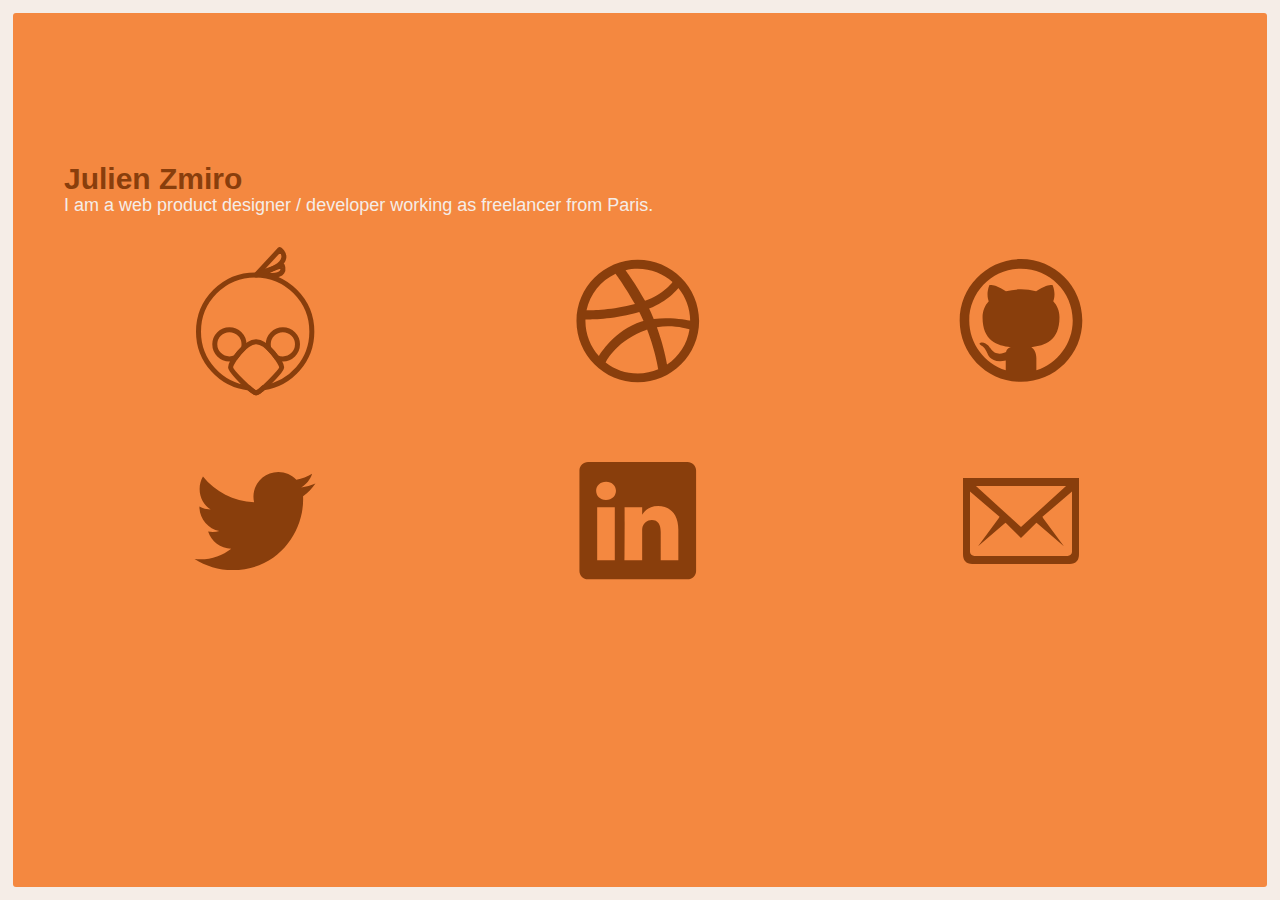
==== commit 789a1ce0: "Height 100%" ====
--- a/index.html
+++ b/index.html
@@ -139,12 +139,11 @@
 
         <script src="js/main-min.js"></script>
 
-        <!-- Google Analytics: change UA-XXXXX-X to be your site's ID. -->
         <script>
-            // var _gaq=[['_setAccount','UA-XXXXX-X'],['_trackPageview']];
-            // (function(d,t){var g=d.createElement(t),s=d.getElementsByTagName(t)[0];
-            // g.src=('https:'==location.protocol?'//ssl':'//www')+'.google-analytics.com/ga.js';
-            // s.parentNode.insertBefore(g,s)}(document,'script'));
+            var _gaq=[['_setAccount','UA-6108297-1'],['_trackPageview']];
+            (function(d,t){var g=d.createElement(t),s=d.getElementsByTagName(t)[0];
+            g.src=('https:'==location.protocol?'//ssl':'//www')+'.google-analytics.com/ga.js';
+            s.parentNode.insertBefore(g,s)}(document,'script'));
         </script>
     </body>
 </html>
--- a/css/screen.css
+++ b/css/screen.css
@@ -832,50 +832,64 @@
 @media -sass-debug-info{filename{font-family:file\:\/\/\/Users\/julienzmiro\/Sites\/jz\/jzv13\/julienzmiro\.com\/sass\/screen\.scss}line{font-family:\0000315}}
 html {
   -webkit-font-smoothing: antialiased;
-}
-
-@media -sass-debug-info{filename{font-family:file\:\/\/\/Users\/julienzmiro\/Sites\/jz\/jzv13\/julienzmiro\.com\/sass\/screen\.scss}line{font-family:\0000319}}
+  height: 100%;
+}
+
+@media -sass-debug-info{filename{font-family:file\:\/\/\/Users\/julienzmiro\/Sites\/jz\/jzv13\/julienzmiro\.com\/sass\/screen\.scss}line{font-family:\0000320}}
 body {
+  height: 100%;
+  position: relative;
   font-family: "Helvetica Neue", Helvetica, Arial, sans-serif;
   font-size: 18px;
   line-height: 26px;
   background-color: #f5ede7;
 }
 
-@media -sass-debug-info{filename{font-family:file\:\/\/\/Users\/julienzmiro\/Sites\/jz\/jzv13\/julienzmiro\.com\/sass\/screen\.scss}line{font-family:\0000326}}
+@media -sass-debug-info{filename{font-family:file\:\/\/\/Users\/julienzmiro\/Sites\/jz\/jzv13\/julienzmiro\.com\/sass\/screen\.scss}line{font-family:\0000329}}
 section {
   width: 90%;
+  position: absolute;
+  top: 0;
+  bottom: 0;
+  overflow-y: auto;
+  display: block;
   background-color: #f48840;
   color: #f5ede7;
+  margin: 1.5% 1%;
+  padding: 12% 4% 8%;
+  border-radius: 3px;
+}
+
+@media -sass-debug-info{filename{font-family:file\:\/\/\/Users\/julienzmiro\/Sites\/jz\/jzv13\/julienzmiro\.com\/sass\/screen\.scss}line{font-family:\0000343}}
+.no-js section {
   margin: 1%;
   padding: 12% 4% 8%;
-  border-radius: 3px;
-}
-
-@media -sass-debug-info{filename{font-family:file\:\/\/\/Users\/julienzmiro\/Sites\/jz\/jzv13\/julienzmiro\.com\/sass\/screen\.scss}line{font-family:\0000335}}
+}
+
+@media -sass-debug-info{filename{font-family:file\:\/\/\/Users\/julienzmiro\/Sites\/jz\/jzv13\/julienzmiro\.com\/sass\/screen\.scss}line{font-family:\0000348}}
 h1 {
   color: #893e0c;
   margin: 0;
   font-size: 30px;
 }
 
-@media -sass-debug-info{filename{font-family:file\:\/\/\/Users\/julienzmiro\/Sites\/jz\/jzv13\/julienzmiro\.com\/sass\/screen\.scss}line{font-family:\0000341}}
+@media -sass-debug-info{filename{font-family:file\:\/\/\/Users\/julienzmiro\/Sites\/jz\/jzv13\/julienzmiro\.com\/sass\/screen\.scss}line{font-family:\0000354}}
 header {
   margin-bottom: 25px;
   text-align: left;
 }
 
-@media -sass-debug-info{filename{font-family:file\:\/\/\/Users\/julienzmiro\/Sites\/jz\/jzv13\/julienzmiro\.com\/sass\/screen\.scss}line{font-family:\0000346}}
+@media -sass-debug-info{filename{font-family:file\:\/\/\/Users\/julienzmiro\/Sites\/jz\/jzv13\/julienzmiro\.com\/sass\/screen\.scss}line{font-family:\0000359}}
 header p {
   margin: 0;
 }
 
-@media -sass-debug-info{filename{font-family:file\:\/\/\/Users\/julienzmiro\/Sites\/jz\/jzv13\/julienzmiro\.com\/sass\/screen\.scss}line{font-family:\0000350}}
+@media -sass-debug-info{filename{font-family:file\:\/\/\/Users\/julienzmiro\/Sites\/jz\/jzv13\/julienzmiro\.com\/sass\/screen\.scss}line{font-family:\0000363}}
 nav {
   width: 100%;
 }
 
-@media -sass-debug-info{filename{font-family:file\:\/\/\/Users\/julienzmiro\/Sites\/jz\/jzv13\/julienzmiro\.com\/sass\/screen\.scss}line{font-family:\0000354}}
+@media -sass-debug-info{filename{font-family:file\:\/\/\/Users\/julienzmiro\/Sites\/jz\/jzv13\/julienzmiro\.com\/sass\/screen\.scss}line{font-family:\0000367}}
 nav a {
   display: block;
   width: 100%;
@@ -895,12 +909,12 @@
   -o-transition: background-color 0.3s;
 }
 
-@media -sass-debug-info{filename{font-family:file\:\/\/\/Users\/julienzmiro\/Sites\/jz\/jzv13\/julienzmiro\.com\/sass\/screen\.scss}line{font-family:\0000370}}
+@media -sass-debug-info{filename{font-family:file\:\/\/\/Users\/julienzmiro\/Sites\/jz\/jzv13\/julienzmiro\.com\/sass\/screen\.scss}line{font-family:\0000383}}
 nav a:hover {
   background-color: rgba(0, 0, 0, 0.07);
 }
 
-@media -sass-debug-info{filename{font-family:file\:\/\/\/Users\/julienzmiro\/Sites\/jz\/jzv13\/julienzmiro\.com\/sass\/screen\.scss}line{font-family:\0000374}}
+@media -sass-debug-info{filename{font-family:file\:\/\/\/Users\/julienzmiro\/Sites\/jz\/jzv13\/julienzmiro\.com\/sass\/screen\.scss}line{font-family:\0000387}}
 h2 {
   font-size: 18px;
   font-weight: normal;
@@ -908,18 +922,18 @@
   margin: 0;
 }
 
-@media -sass-debug-info{filename{font-family:file\:\/\/\/Users\/julienzmiro\/Sites\/jz\/jzv13\/julienzmiro\.com\/sass\/screen\.scss}line{font-family:\0000381}}
+@media -sass-debug-info{filename{font-family:file\:\/\/\/Users\/julienzmiro\/Sites\/jz\/jzv13\/julienzmiro\.com\/sass\/screen\.scss}line{font-family:\0000394}}
 nav a:hover h2 {
   visibility: visible;
 }
 
-@media -sass-debug-info{filename{font-family:file\:\/\/\/Users\/julienzmiro\/Sites\/jz\/jzv13\/julienzmiro\.com\/sass\/screen\.scss}line{font-family:\0000386}}
+@media -sass-debug-info{filename{font-family:file\:\/\/\/Users\/julienzmiro\/Sites\/jz\/jzv13\/julienzmiro\.com\/sass\/screen\.scss}line{font-family:\0000399}}
 a {
   color: #f5ede7;
   font-weight: 800;
 }
 
-@media -sass-debug-info{filename{font-family:file\:\/\/\/Users\/julienzmiro\/Sites\/jz\/jzv13\/julienzmiro\.com\/sass\/screen\.scss}line{font-family:\0000391}}
+@media -sass-debug-info{filename{font-family:file\:\/\/\/Users\/julienzmiro\/Sites\/jz\/jzv13\/julienzmiro\.com\/sass\/screen\.scss}line{font-family:\00003104}}
 a:hover {
   text-decoration: none;
 }
